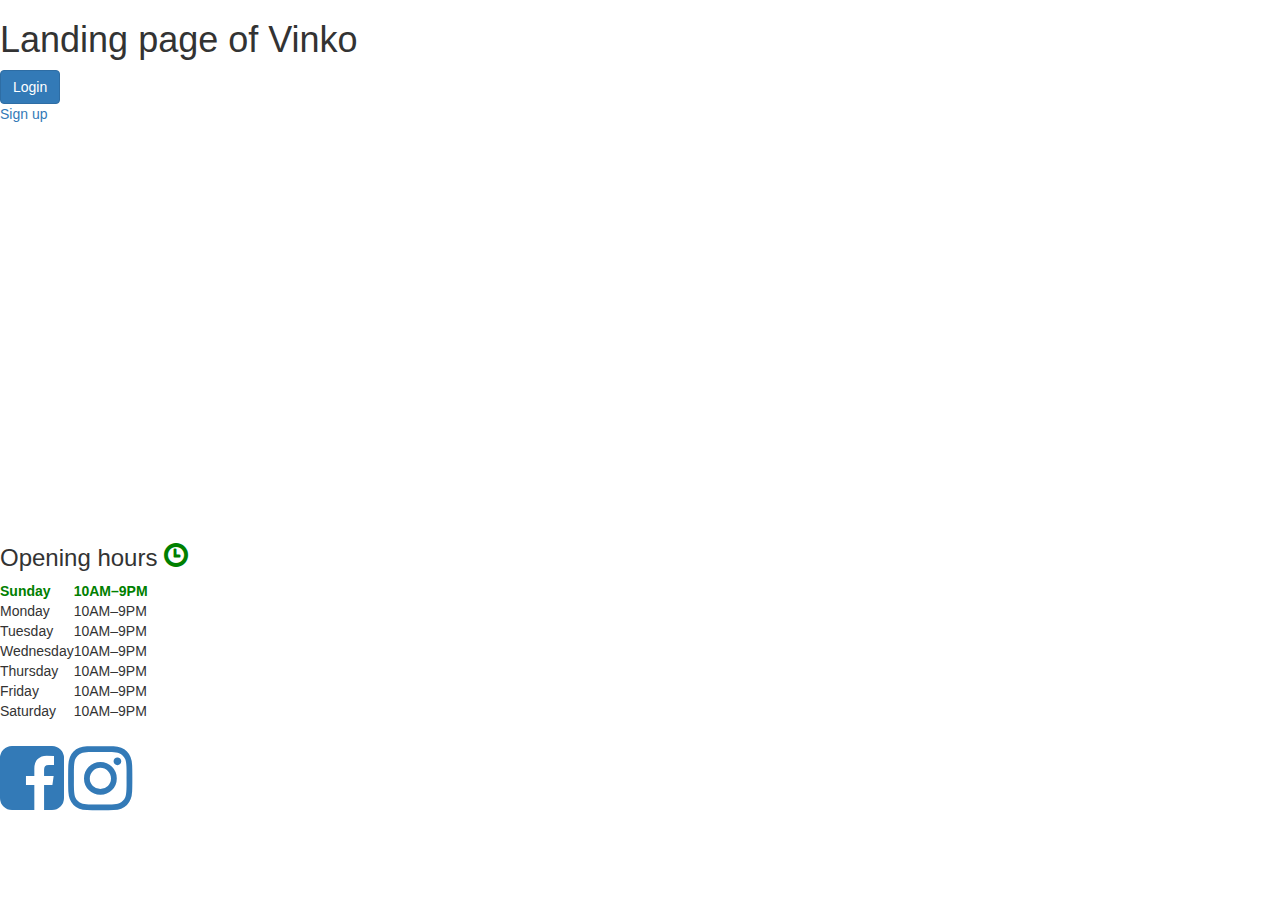
==== Index.html @ ab4020e1 "Added Opening Hours Functionality and Social Media Icons to the landing page" ====
<!DOCTYPE html>
<html lang="en">
<head>
    <meta charset="UTF-8">
    <meta name="viewport" content="width=device-width, initial-scale=1.0">
    <meta http-equiv="X-UA-Compatible" content="ie=edge">
    <title>Vinko - Home</title>
    <link rel="stylesheet" href="https://maxcdn.bootstrapcdn.com/bootstrap/3.3.7/css/bootstrap.min.css">
    <link href="//maxcdn.bootstrapcdn.com/font-awesome/4.7.0/css/font-awesome.min.css" rel="stylesheet">
    <script src="https://ajax.googleapis.com/ajax/libs/jquery/3.3.1/jquery.min.js"></script>
    <script src="https://maxcdn.bootstrapcdn.com/bootstrap/3.3.7/js/bootstrap.min.js"></script>
    <link rel="stylesheet" href="css/SupportingMethods.css">
</head>
<body>
    <h1>Landing page of Vinko</h1>

    <button type="button" class="btn btn-primary" data-toggle="modal" data-target="#alertModelLogin">
        Login
    </button><br>
    <a href="Registration.html">Sign up</a><br>

    <div class="mapouter">
        <div class="gmap_canvas">
            <iframe width="522" height="378" id="gmap_canvas" src="https://maps.google.com/maps?q=Emdrupvej%2024&t=&z=15&ie=UTF8&iwloc=&output=embed" frameborder="0" scrolling="no" marginheight="0" marginwidth="0">
            </iframe>
            <a href="https://www.pureblack.de">pureblack.de</a>
        </div>
        <style>.mapouter{text-align:right;height:378px;width:522px;}.gmap_canvas {overflow:hidden;background:none!important;height:378px;width:522px;}</style>
    </div>
    <br>
    <h3>Opening hours <span id="openingHourIcon" class="glyphicon glyphicon-time"></span></h3>
    <table>
        <tr id="ohSunday">
            <td>Sunday</td><td>	10AM–9PM</td>
        </tr>
        <tr id="ohMonday">
            <td>Monday</td><td>	10AM–9PM</td>
        </tr>
        <tr id="ohTuesday">
            <td>Tuesday</td><td>10AM–9PM</td>
        </tr>
        <tr id="ohWednesday">
            <td>Wednesday</td><td>10AM–9PM</td>
        </tr>
        <tr id="ohThursday">
            <td>Thursday</td><td>10AM–9PM</td>
        </tr>
        <tr id="ohFriday">
            <td>Friday</td><td>	10AM–9PM</td>
        </tr>
        <tr id="ohSaturday">
            <td>Saturday</td><td>10AM–9PM</td>
        </tr>
    </table>

    <br>

    <div id="socialMediaIcons">
        <a href="https://www.facebook.com/alex.gebhard" target="_blank"><span class="fa fa-facebook-square" style="font-size: 75px"></span></a>
        <a href="https://www.instagram.com/alex.gebhard/?hl=en" target="_blank"><span class="fa fa-instagram" style="font-size: 75px"></span></a>
    </div>

    <!-- Modal -->
    <div class="modal fade" id="alertModelLogin" tabindex="-1" role="dialog" aria-labelledby="alertModalLoginLabel" aria-hidden="true">
        <div class="modal-dialog modal-dialog-centered" role="document">
            <div class="modal-content">
                <div class="modal-header">
                    <h5 class="modal-title" id="alertModalLoginLabel"><b>Login</b></h5>
                    <button type="button" class="close" data-dismiss="modal" aria-label="Close">
                        <span aria-hidden="true">&times;</span>
                    </button>
                </div>
                <div id="alertModelBodyLogin" class="modal-body">
                    <!-- Email -->
                    <label for="email"><b>Email</b></label>
                    <input class="form-control" type="text" id="email"/><br>

                    <!-- Password -->
                    <label for="password"><b>Password</b></label>
                    <div class='input-group'>
                        <input class="form-control" type="password" id="password"/>
                        <span class="input-group-addon" id="showPw" onmousedown="showPwFuncDown()" onmouseup="showPwFuncUp()">
                            <span class="glyphicon glyphicon-eye-open"></span>
                        </span>
                    </div>

                    <!-- Remember me checkbox -->
                    <label for="rememberme">Remember me?</label>
                    <input type="checkbox" id="rememberme" checked/><br>

                    <!-- Forgot my password link -->
                    <a href="#" id="linkForgotPw">Forgot my password</a><br>
                    <div id="loginMessage" align="center"></div>
                </div>
                <div class="modal-footer">
                    <button type="button" class="btn btn-primary" id="btnLogin" onclick="loginButton()">Login</button>
                    <button type="button" class="btn btn-secondary" data-dismiss="modal">Close</button>
                </div>
            </div>
        </div>
    </div>
    <script src="./js/models/OpeningHour.js"></script>
    <script src="./js/models/User.js"></script>
    <script src="./js/models/Address.js"></script>
    <script src="./js/SupportingMethods.js"></script>
    <script src="./js/UserOperations.js"></script>
    <script type="application/javascript">
        showOpeningHours();
    </script>
</body>
</html>
---- css/SupportingMethods.css ----
.incorrect-validation,
#loginMessage{
    color: red;
}

.errorValidation{
    border: 1px solid red;
}

.openStyle{
    font-weight: bold;
    color: green;
}

.closeStyle{
    font-weight: bold;
    color: red;
}
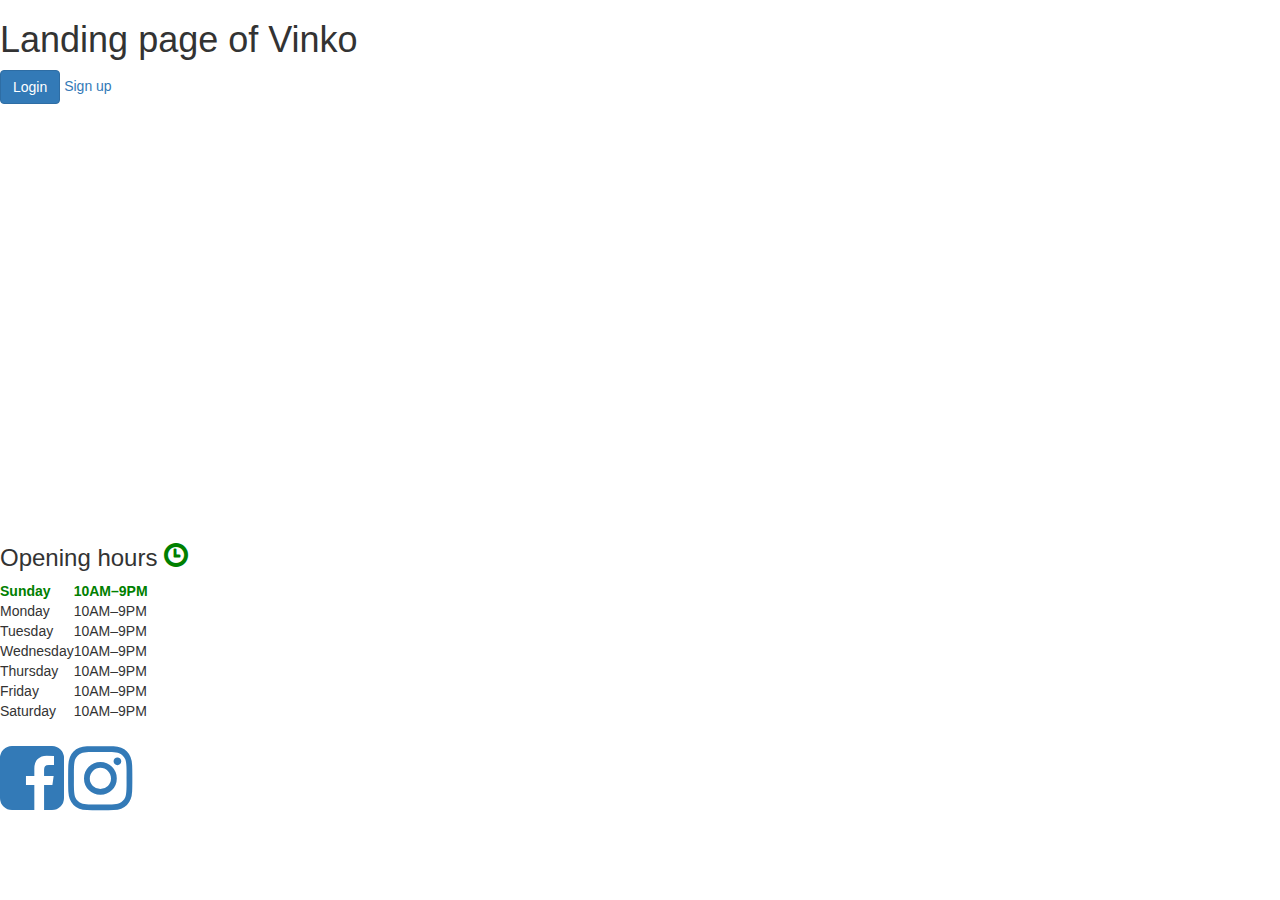
==== commit b37f9a7d: "Changed the styling of the login form and added comments to the whole index file" ====
--- a/Index.html
+++ b/Index.html
@@ -13,12 +13,10 @@
 </head>
 <body>
     <h1>Landing page of Vinko</h1>
-
-    <button type="button" class="btn btn-primary" data-toggle="modal" data-target="#alertModelLogin">
-        Login
-    </button><br>
-    <a href="Registration.html">Sign up</a><br>
-
+    <button type="button" class="btn btn-primary" data-toggle="modal" data-target="#alertModelLogin">Login</button>
+    <a href="Registration.html">Sign up</a><br><br>
+
+    <!-- Google Maps Integration -->
     <div class="mapouter">
         <div class="gmap_canvas">
             <iframe width="522" height="378" id="gmap_canvas" src="https://maps.google.com/maps?q=Emdrupvej%2024&t=&z=15&ie=UTF8&iwloc=&output=embed" frameborder="0" scrolling="no" marginheight="0" marginwidth="0">
@@ -26,8 +24,17 @@
             <a href="https://www.pureblack.de">pureblack.de</a>
         </div>
         <style>.mapouter{text-align:right;height:378px;width:522px;}.gmap_canvas {overflow:hidden;background:none!important;height:378px;width:522px;}</style>
-    </div>
-    <br>
+    </div><br>
+
+    <!--
+        Opening hours with Clock Icon
+        Glyphicon icons are always in a span with the class "glyphicon glyphicon-[nameOfTheIcon]"
+        The set id is for the javascript interaction later on
+        The opening hours itself are stored in a HTML-table
+        table - tag for the whole table
+        tr - table row
+        td - table cell
+     -->
     <h3>Opening hours <span id="openingHourIcon" class="glyphicon glyphicon-time"></span></h3>
     <table>
         <tr id="ohSunday">
@@ -51,51 +58,136 @@
         <tr id="ohSaturday">
             <td>Saturday</td><td>10AM–9PM</td>
         </tr>
-    </table>
-
-    <br>
-
+    </table><br>
+
+    <!--
+        The social Media Icons are simple Links with the a-tag and two attributes:
+            - href: the link where the user should be forwarded
+            - target="_blank": this attribute is necessary to open the linked URL in a new tab
+        The content is a font-awesome icon. As well as the glyphicon icon, the font awesome icon has to be in a span element with the class "fa fa-[nameOfTheIcon]"
+        The font-size is just for styling
+    -->
     <div id="socialMediaIcons">
         <a href="https://www.facebook.com/alex.gebhard" target="_blank"><span class="fa fa-facebook-square" style="font-size: 75px"></span></a>
         <a href="https://www.instagram.com/alex.gebhard/?hl=en" target="_blank"><span class="fa fa-instagram" style="font-size: 75px"></span></a>
     </div>
 
-    <!-- Modal -->
+    <!--
+        *** *** Modal *** ***
+
+        Modal is a fancy implementation for an alert box, designed and implemented by the bootstrap developer (-> twitter).
+        The modal has following basic structure:
+            - the parent model container
+                it's a div with the class modal. the second class fade describes how the modal appears
+                the role is dialog because we interact with the modal, it's not just an information box
+                id for javascript interaction later on
+                tabindex..?, aria-labelledby..?, aria-hidden..?
+            - the model dialog
+                it's a div with the class modal-dialog and modal-dialog-centered to position the modal box in the center of the monitor (regarding to the documentation)
+            - the modal content
+                the modal content container contains everything what the user can see
+                the content itself is divided in header, body, footer. these areas are separated with a thin line.
+                - header
+                    The header contains one row which is divided in three columns
+                    The first and the fourth column is empty to have a thicker frame
+                    The second column contains the title (Login) and the third one the Vinko Logo image.
+                    (1+5+5+1 = 12 -> the max amount of columns in one row)
+                - body
+                    The body contains five different rows:
+                        - 1: Email
+                             Three columns (1+10+1): first and third are empty because of the thicker frame, second one contains the label and input form for the email address
+                        - 2: Password
+                             Three columns (1+10+1): first and third are empty because of the thicker frame, second one contains the label and input group div for the password
+                             The input group div is necessary to implement the clickable icon within the input form. The input group contains the input field itself
+                             and a span-tag with the class input-group-addon. This class defines the area at the end of the input field. Within this span, there is another span-tag
+                             which represents the icon as described above. The onmousedown and onmouseup event listener in the parent span-tag call our javascript method to make the
+                             password visible when you click on the icon and make the password invisible when you release the mouse afterwards.
+                        - 3: Remember me and Forgot password
+                             Four columns (1+5+5+1): first and fourth are empty because of the thicker frame, second one contains the label and checkbox for the remember me function
+                             and the third one contains the link to the forgot my password functionality.
+                        - 4: Login Button
+                             Three columns (1+10+1): first and third are empty because of the thicker frame, second one contains the button to submit the form
+                             Bootstrap contains different button styles. Here we use the btn success (green). It's always the class "btn btn-[nameOfTheButton]" The additional class btn-block
+                             is necessary to stretch the button to the complete column size.
+                        - 5: Validation message
+                             Three columns (1+10+1): first and third are empty because of the thicker frame, second one contains an empty div to position a possible validation error message
+                             Is there a verification error (fields are empty, email and/or password are not correct, the user is not registered) then the div #loginMessage will get the
+                             error message as new content and the div container itself will get an additional class called "alert alert-danger". This is a bootstrap component to show alerts
+                             in a remarkable way.
+               - footer
+                   As I mentioned, the different parts of the content (header, body, footer) are separated by a thin line. Our goal was to position a stretched button direct below the form
+                   itself without any separator. That's the reason why we do not need any footer area and so we commented it out.
+    -->
     <div class="modal fade" id="alertModelLogin" tabindex="-1" role="dialog" aria-labelledby="alertModalLoginLabel" aria-hidden="true">
         <div class="modal-dialog modal-dialog-centered" role="document">
             <div class="modal-content">
                 <div class="modal-header">
-                    <h5 class="modal-title" id="alertModalLoginLabel"><b>Login</b></h5>
-                    <button type="button" class="close" data-dismiss="modal" aria-label="Close">
-                        <span aria-hidden="true">&times;</span>
-                    </button>
+                    <div class="row">
+                        <div class="col-lg-1"></div>
+                        <div class="col-lg-5">
+                            <h5 class="modal-title" id="alertModalLoginLabel" style="margin-top:3%"><b>Login</b></h5>
+                        </div>
+                        <div class="col-lg-5">
+                            <img src="img/VinKo.png" alt="Vinko Logo" style="width:75%" align="right"/>
+                        </div>
+                        <div class="col-lg-1"></div>
+                    </div>
                 </div>
                 <div id="alertModelBodyLogin" class="modal-body">
-                    <!-- Email -->
-                    <label for="email"><b>Email</b></label>
-                    <input class="form-control" type="text" id="email"/><br>
-
-                    <!-- Password -->
-                    <label for="password"><b>Password</b></label>
-                    <div class='input-group'>
-                        <input class="form-control" type="password" id="password"/>
-                        <span class="input-group-addon" id="showPw" onmousedown="showPwFuncDown()" onmouseup="showPwFuncUp()">
-                            <span class="glyphicon glyphicon-eye-open"></span>
-                        </span>
-                    </div>
-
-                    <!-- Remember me checkbox -->
-                    <label for="rememberme">Remember me?</label>
-                    <input type="checkbox" id="rememberme" checked/><br>
-
-                    <!-- Forgot my password link -->
-                    <a href="#" id="linkForgotPw">Forgot my password</a><br>
-                    <div id="loginMessage" align="center"></div>
+                    <div class="row">
+                        <div class="col-lg-1"></div>
+                        <div class="col-lg-10">
+                            <!-- Email -->
+                            <label for="email"><b>Email</b></label>
+                            <input class="form-control" type="text" id="email"/><br>
+                        </div>
+                        <div class="col-lg-1"></div>
+                    </div>
+                    <div class="row">
+                        <div class="col-lg-1"></div>
+                        <div class="col-lg-10">
+                            <!-- Password -->
+                            <label for="password"><b>Password</b></label>
+                            <div class='input-group'>
+                                <input class="form-control" type="password" id="password"/>
+                                <span class="input-group-addon" id="showPw" onmousedown="showPwFuncDown()" onmouseup="showPwFuncUp()">
+                                    <span class="glyphicon glyphicon-eye-open"></span>
+                                </span>
+                            </div>
+                        </div>
+                        <div class="col-lg-1"></div>
+                    </div>
+                    <div class="row" style="margin-top: 3%">
+                        <div class="col-lg-1"></div>
+                        <div class="col-lg-5">
+                            <!-- Remember me checkbox -->
+                            <label for="rememberme">Remember me?</label>
+                            <input type="checkbox" id="rememberme" checked/>
+                        </div>
+                        <div class="col-lg-5" align="right">
+                            <!-- Forgot my password link -->
+                            <a href="#" id="linkForgotPw">Forgot my password</a>
+                        </div>
+                        <div class="col-lg-1"></div>
+                    </div>
+                    <div class="row" style="margin-top: 3%">
+                        <div class="col-lg-1"></div>
+                        <div class="col-lg-10">
+                            <button type="button" class="btn btn-success btn-block" id="btnLogin" onclick="loginButton()">Login</button>
+                        </div>
+                        <div class="col-lg-1"></div>
+                    </div>
+                    <div class="row" style="margin-top: 3%">
+                        <div class="col-lg-1"></div>
+                        <div class="col-lg-10">
+                            <div id="loginMessage" align="center" role="alert">
+                            </div>
+                        </div>
+                        <div class="col-lg-1"></div>
+                    </div>
                 </div>
-                <div class="modal-footer">
-                    <button type="button" class="btn btn-primary" id="btnLogin" onclick="loginButton()">Login</button>
-                    <button type="button" class="btn btn-secondary" data-dismiss="modal">Close</button>
-                </div>
+                <!--<div class="modal-footer row">
+                </div>-->
             </div>
         </div>
     </div>
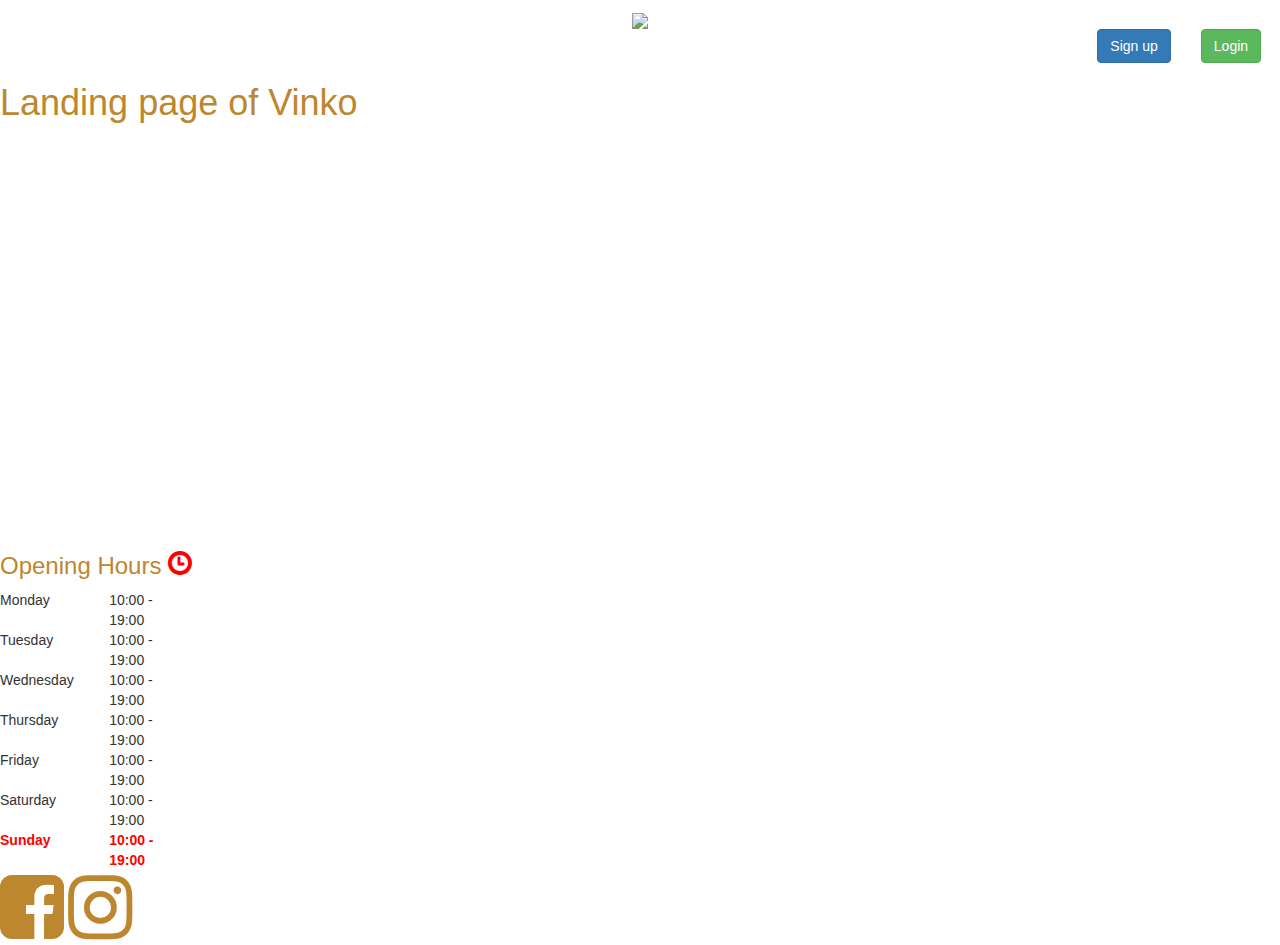
==== commit bfab3f98: "Remeber me function" ====
--- a/Index.html
+++ b/Index.html
@@ -9,12 +9,31 @@
     <link href="//maxcdn.bootstrapcdn.com/font-awesome/4.7.0/css/font-awesome.min.css" rel="stylesheet">
     <script src="https://ajax.googleapis.com/ajax/libs/jquery/3.3.1/jquery.min.js"></script>
     <script src="https://maxcdn.bootstrapcdn.com/bootstrap/3.3.7/js/bootstrap.min.js"></script>
-    <link rel="stylesheet" href="css/SupportingMethods.css">
+    <link rel="stylesheet" href="css/AlternativeStyle.css">
+
+    <!-- meta tags for favicon on different devices -->
+    <link rel="apple-touch-icon" sizes="72x72" href="img/favicon/apple-touch-icon.png">
+    <link rel="icon" type="image/png" sizes="32x32" href="img/favicon/favicon-32x32.png">
+    <link rel="icon" type="image/png" sizes="16x16" href="img/favicon/favicon-16x16.png">
+    <link rel="mask-icon" href="img/favicon/safari-pinned-tab.svg" color="#5bbad5">
+    <meta name="msapplication-TileColor" content="#da532c">
+    <meta name="theme-color" content="#ffffff">
 </head>
 <body>
-    <h1>Landing page of Vinko</h1>
-    <button type="button" class="btn btn-primary" data-toggle="modal" data-target="#alertModelLogin">Login</button>
-    <a href="Registration.html">Sign up</a><br><br>
+    <div class="row">
+        <div class="col-lg-12" align="center"><a href="Index.html"><img src="img/VinKo.png" class="img-fluid" style="width:15%; height:auto; margin-top:1%"/></a></div>
+    </div>
+    <div class="row">
+        <div class="col-lg-8" ></div>
+        <div class="col-lg-2" align="right" id="userNameDiv"></div>
+        <div class="col-lg-1" id="signUpOrUserDiv">
+            <!-- <a class="btn btn-primary" href="Registration.html">Sign up</a> -->
+        </div>
+        <div class="col-lg-1" align="left" id="logInOrOutDiv">
+            <!--<button type="button" class="btn btn-success" data-toggle="modal" data-target="#alertModelLogin">Login</button>-->
+        </div>
+    </div>
+    <h1 class="headerSubpages">Landing page of Vinko</h1>
 
     <!-- Google Maps Integration -->
     <div class="mapouter">
@@ -29,36 +48,20 @@
     <!--
         Opening hours with Clock Icon
         Glyphicon icons are always in a span with the class "glyphicon glyphicon-[nameOfTheIcon]"
-        The set id is for the javascript interaction later on
-        The opening hours itself are stored in a HTML-table
-        table - tag for the whole table
-        tr - table row
-        td - table cell
+        The set id is for the javascript interaction
+        The opening hours itself are stored in a Bootstrap HTML row column construct
+        the parent elements with the id "oh[dayName]" will be selected in the JS code and the child elements with dayname and opening hours will be generated dynamically
      -->
-    <h3>Opening hours <span id="openingHourIcon" class="glyphicon glyphicon-time"></span></h3>
-    <table>
-        <tr id="ohSunday">
-            <td>Sunday</td><td>	10AM–9PM</td>
-        </tr>
-        <tr id="ohMonday">
-            <td>Monday</td><td>	10AM–9PM</td>
-        </tr>
-        <tr id="ohTuesday">
-            <td>Tuesday</td><td>10AM–9PM</td>
-        </tr>
-        <tr id="ohWednesday">
-            <td>Wednesday</td><td>10AM–9PM</td>
-        </tr>
-        <tr id="ohThursday">
-            <td>Thursday</td><td>10AM–9PM</td>
-        </tr>
-        <tr id="ohFriday">
-            <td>Friday</td><td>	10AM–9PM</td>
-        </tr>
-        <tr id="ohSaturday">
-            <td>Saturday</td><td>10AM–9PM</td>
-        </tr>
-    </table><br>
+
+    <h3 class="headerSubpages">Opening Hours <span id="openingHourIcon" class="glyphicon glyphicon-time"></span></h3>
+    <div class="row" id="ohMonday">     </div>
+    <div class="row" id="ohTuesday">    </div>
+    <div class="row" id="ohWednesday">  </div>
+    <div class="row" id="ohThursday">   </div>
+    <div class="row" id="ohFriday">     </div>
+    <div class="row" id="ohSaturday">   </div>
+    <div class="row" id="ohSunday">     </div>
+
 
     <!--
         The social Media Icons are simple Links with the a-tag and two attributes:
@@ -68,8 +71,8 @@
         The font-size is just for styling
     -->
     <div id="socialMediaIcons">
-        <a href="https://www.facebook.com/alex.gebhard" target="_blank"><span class="fa fa-facebook-square" style="font-size: 75px"></span></a>
-        <a href="https://www.instagram.com/alex.gebhard/?hl=en" target="_blank"><span class="fa fa-instagram" style="font-size: 75px"></span></a>
+        <a href="https://www.facebook.com/alex.gebhard" target="_blank"><span class="fa fa-facebook-square socialMediaIcon"></span></a>
+        <a href="https://www.instagram.com/alex.gebhard/?hl=en" target="_blank"><span class="fa fa-instagram socialMediaIcon"></span></a>
     </div>
 
     <!--
@@ -139,7 +142,7 @@
                         <div class="col-lg-10">
                             <!-- Email -->
                             <label for="email"><b>Email</b></label>
-                            <input class="form-control" type="text" id="email"/><br>
+                            <input class="form-control" type="text" placeholder="Email" id="email"/><br>
                         </div>
                         <div class="col-lg-1"></div>
                     </div>
@@ -149,7 +152,7 @@
                             <!-- Password -->
                             <label for="password"><b>Password</b></label>
                             <div class='input-group'>
-                                <input class="form-control" type="password" id="password"/>
+                                <input class="form-control" type="password" placeholder="Password" id="password"/>
                                 <span class="input-group-addon" id="showPw" onmousedown="showPwFuncDown()" onmouseup="showPwFuncUp()">
                                     <span class="glyphicon glyphicon-eye-open"></span>
                                 </span>
@@ -173,7 +176,7 @@
                     <div class="row" style="margin-top: 3%">
                         <div class="col-lg-1"></div>
                         <div class="col-lg-10">
-                            <button type="button" class="btn btn-success btn-block" id="btnLogin" onclick="loginButton()">Login</button>
+                            <button type="button" class="btn btn-block btn-vinko" id="btnLogin" onclick="loginButton()">Login</button>
                         </div>
                         <div class="col-lg-1"></div>
                     </div>
@@ -194,6 +197,8 @@
     <script src="./js/models/OpeningHour.js"></script>
     <script src="./js/models/User.js"></script>
     <script src="./js/models/Address.js"></script>
+    <script src="./js/models/Appointment.js"></script>
+    <script src="./js/Data.js"></script>
     <script src="./js/SupportingMethods.js"></script>
     <script src="./js/UserOperations.js"></script>
     <script type="application/javascript">
--- a/css/AlternativeStyle.css
+++ b/css/AlternativeStyle.css
@@ -0,0 +1,97 @@
+.btn-vinko{
+    background-color: rgb(189, 135, 48);
+    border-color: rgb(189, 135, 48);
+    color: white;
+}
+
+.headerSubpages{
+    color: rgb(189, 135, 48);
+}
+
+.socialMediaIcon{
+    font-size: 75px;
+    color:rgb(189, 135, 48);
+}
+
+.incorrect-validation{
+    color: red;
+}
+
+.errorValidation{
+    border: 1px solid red;
+}
+
+.openStyle{
+    font-weight: bold;
+    color: green;
+}
+
+.closeStyle{
+    font-weight: bold;
+    color: red;
+}
+
+#message{
+    resize: none;
+}
+
+.container {
+    display: block;
+    position: relative;
+    padding-left: 20px;
+    cursor: pointer;
+    font-size: 14px;
+    -webkit-user-select: none;
+    -moz-user-select: none;
+    -ms-user-select: none;
+    user-select: none;
+}
+
+/* Hide the browser's default checkbox */
+.container input {
+    position: absolute;
+    opacity: 0;
+    cursor: pointer;
+    height: 0;
+    width: 0;
+}
+
+/* Create a custom checkbox */
+.checkmark {
+    position: absolute;
+    top: 2px;
+    left: 0;
+    height: 15px;
+    width: 15px;
+    border: solid 0.5px #ccc;
+}
+
+/* Create the checkmark/indicator (hidden when not checked) */
+.checkmark:after {
+    content: "";
+    position: absolute;
+    display: none;
+}
+
+/* Show the checkmark when checked */
+.container input:checked ~ .checkmark:after {
+    display: block;
+}
+
+/* Style the checkmark/indicator */
+.container .checkmark:after {
+    left: 4px;
+    top: 0px;
+    width: 5px;
+    height: 11px;
+    border: solid #2196F3;
+    border-width: 0 3px 3px 0;
+    -webkit-transform: rotate(45deg);
+    -ms-transform: rotate(45deg);
+    transform: rotate(45deg);
+}
+
+.validErrorAgreement{
+    background-color: indianred;!important;
+    border: solid 0.5px red; !important;
+}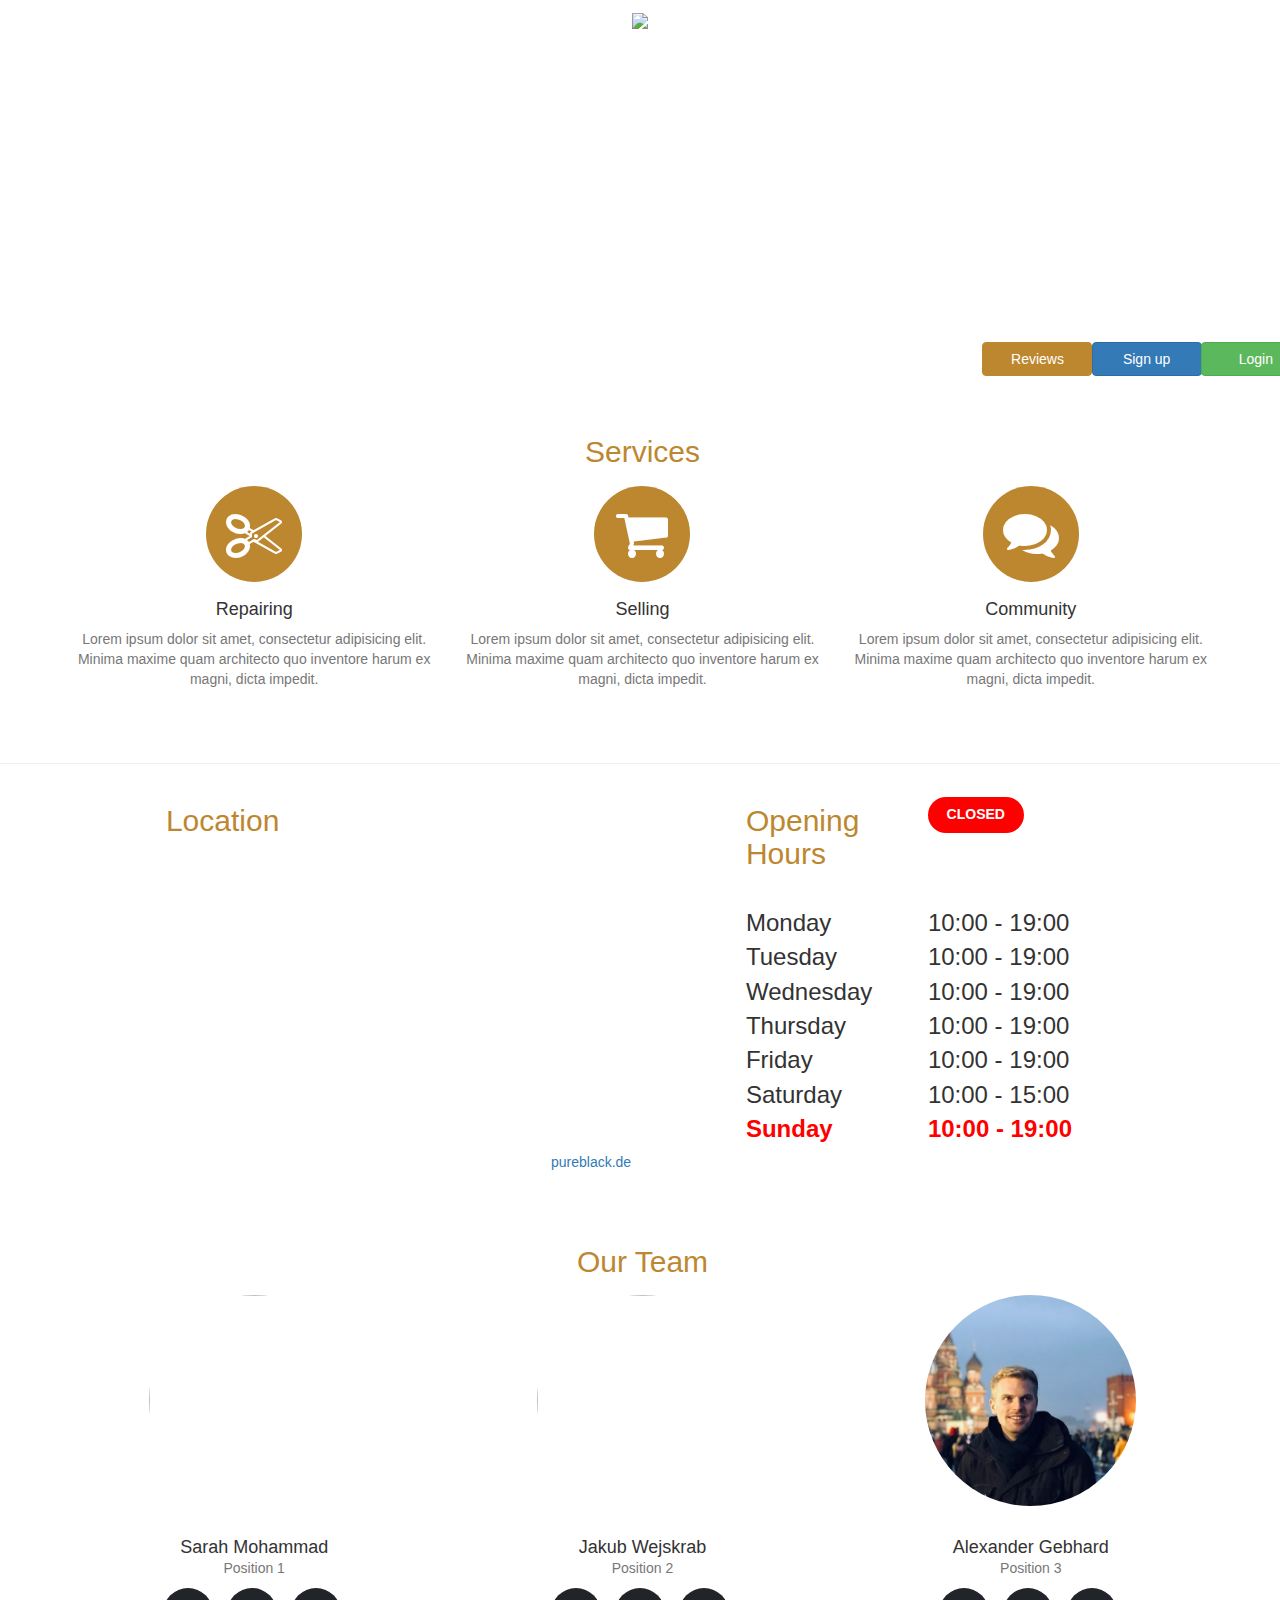
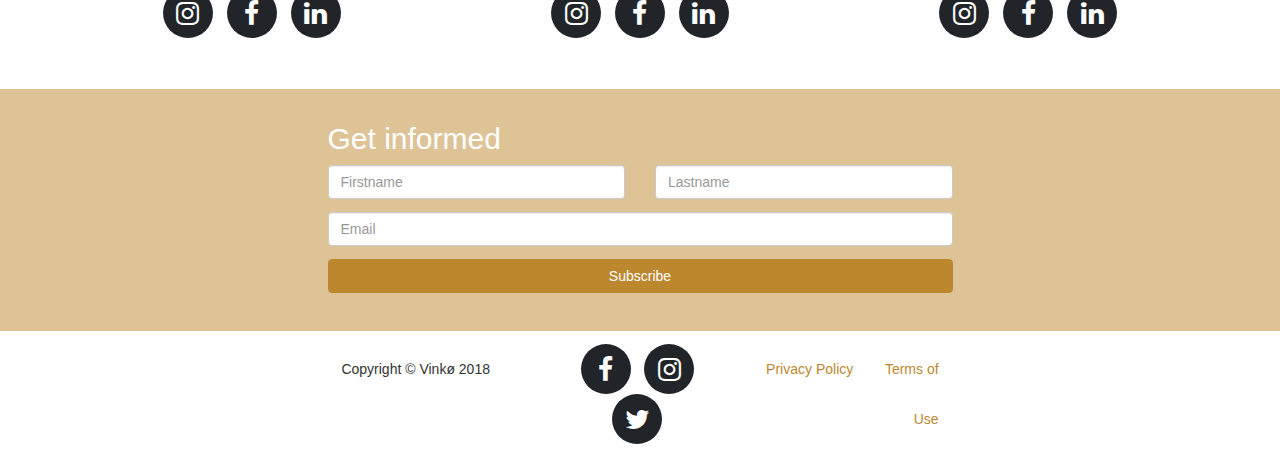
==== commit 5ec01a1e: "Implementation Functionality Review-Section, Editing Landing page, Finalizing Project" ====
--- a/Index.html
+++ b/Index.html
@@ -6,7 +6,7 @@
     <meta http-equiv="X-UA-Compatible" content="ie=edge">
     <title>Vinko - Home</title>
     <link rel="stylesheet" href="https://maxcdn.bootstrapcdn.com/bootstrap/3.3.7/css/bootstrap.min.css">
-    <link href="//maxcdn.bootstrapcdn.com/font-awesome/4.7.0/css/font-awesome.min.css" rel="stylesheet">
+    <link href="http://maxcdn.bootstrapcdn.com/font-awesome/4.7.0/css/font-awesome.min.css" rel="stylesheet">
     <script src="https://ajax.googleapis.com/ajax/libs/jquery/3.3.1/jquery.min.js"></script>
     <script src="https://maxcdn.bootstrapcdn.com/bootstrap/3.3.7/js/bootstrap.min.js"></script>
     <link rel="stylesheet" href="css/AlternativeStyle.css">
@@ -20,47 +20,192 @@
     <meta name="theme-color" content="#ffffff">
 </head>
 <body>
+    <div class="row" style="margin-bottom: 1%;">
+        <div class="col-lg-12" align="center"><a href="Index.html"><img src="img/VinKo.png" class="img-fluid" style="width:15%; height:auto; margin-top:1%"/></a></div>
+    </div>
+    <header class="masthead">
+        <div class="container">
+            <div class="intro-text">
+                <div class="intro-lead-in"><!-- Text here --></div>
+                <div class="intro-heading text-uppercase"><!-- Text here --></div>
+            </div>
+        </div>
+    </header>
+
+    <div class="row" style="margin-top:2%; margin-bottom: 3%">
+        <div class="col-lg-7" ></div>
+        <div class="col-lg-2" align="right" id="userNameDiv"></div>
+        <div class="col-lg-1" align="center">
+            <a class="btn btn-vinko btn-fixed-length" href="Reviews.html">Reviews</a>
+        </div>
+        <div class="col-lg-1" align="center" id="signUpOrUserDiv">
+            <!-- <a class="btn btn-primary" href="Registration.html">Sign up</a> -->
+        </div>
+        <div class="col-lg-1" align="center" id="logInOrOutDiv">
+            <!--<button type="button" class="btn btn-success" data-toggle="modal" data-target="#alertModelLogin">Login</button>-->
+        </div>
+    </div>
+
+    <div class="container" style="margin-bottom: 5%">
+        <div class="row">
+            <div class="col-lg-12 text-center">
+                <h2 class="headerSubpages">Services</h2>
+            </div>
+        </div>
+        <div class="row text-center">
+            <div class="col-md-4">
+            <span class="fa-stack fa-4x">
+              <i class="fa fa-circle fa-stack-2x text-primary headerSubpages"></i>
+              <i class="fa fa-cut fa-stack-1x fa-inverse"></i>
+            </span>
+                <h4 class="service-heading">Repairing</h4>
+                <p class="text-muted">Lorem ipsum dolor sit amet, consectetur adipisicing elit. Minima maxime quam architecto quo inventore harum ex magni, dicta impedit.</p>
+            </div>
+            <div class="col-md-4">
+            <span class="fa-stack fa-4x">
+              <i class="fa fa-circle fa-stack-2x text-primary headerSubpages"></i>
+              <i class="fa fa-shopping-cart fa-stack-1x fa-inverse"></i>
+            </span>
+                <h4 class="service-heading">Selling</h4>
+                <p class="text-muted">Lorem ipsum dolor sit amet, consectetur adipisicing elit. Minima maxime quam architecto quo inventore harum ex magni, dicta impedit.</p>
+            </div>
+            <div class="col-md-4">
+            <span class="fa-stack fa-4x">
+              <i class="fa fa-circle fa-stack-2x text-primary headerSubpages"></i>
+              <i class="fa fa-comments fa-stack-1x fa-inverse"></i>
+            </span>
+                <h4 class="service-heading">Community</h4>
+                <p class="text-muted">Lorem ipsum dolor sit amet, consectetur adipisicing elit. Minima maxime quam architecto quo inventore harum ex magni, dicta impedit.</p>
+            </div>
+        </div>
+    </div>
+
+    <hr>
+
     <div class="row">
-        <div class="col-lg-12" align="center"><a href="Index.html"><img src="img/VinKo.png" class="img-fluid" style="width:15%; height:auto; margin-top:1%"/></a></div>
-    </div>
-    <div class="row">
-        <div class="col-lg-8" ></div>
-        <div class="col-lg-2" align="right" id="userNameDiv"></div>
-        <div class="col-lg-1" id="signUpOrUserDiv">
-            <!-- <a class="btn btn-primary" href="Registration.html">Sign up</a> -->
-        </div>
-        <div class="col-lg-1" align="left" id="logInOrOutDiv">
-            <!--<button type="button" class="btn btn-success" data-toggle="modal" data-target="#alertModelLogin">Login</button>-->
-        </div>
-    </div>
-    <h1 class="headerSubpages">Landing page of Vinko</h1>
-
-    <!-- Google Maps Integration -->
-    <div class="mapouter">
-        <div class="gmap_canvas">
-            <iframe width="522" height="378" id="gmap_canvas" src="https://maps.google.com/maps?q=Emdrupvej%2024&t=&z=15&ie=UTF8&iwloc=&output=embed" frameborder="0" scrolling="no" marginheight="0" marginwidth="0">
-            </iframe>
-            <a href="https://www.pureblack.de">pureblack.de</a>
-        </div>
-        <style>.mapouter{text-align:right;height:378px;width:522px;}.gmap_canvas {overflow:hidden;background:none!important;height:378px;width:522px;}</style>
-    </div><br>
-
-    <!--
-        Opening hours with Clock Icon
-        Glyphicon icons are always in a span with the class "glyphicon glyphicon-[nameOfTheIcon]"
-        The set id is for the javascript interaction
-        The opening hours itself are stored in a Bootstrap HTML row column construct
-        the parent elements with the id "oh[dayName]" will be selected in the JS code and the child elements with dayname and opening hours will be generated dynamically
-     -->
-
-    <h3 class="headerSubpages">Opening Hours <span id="openingHourIcon" class="glyphicon glyphicon-time"></span></h3>
-    <div class="row" id="ohMonday">     </div>
-    <div class="row" id="ohTuesday">    </div>
-    <div class="row" id="ohWednesday">  </div>
-    <div class="row" id="ohThursday">   </div>
-    <div class="row" id="ohFriday">     </div>
-    <div class="row" id="ohSaturday">   </div>
-    <div class="row" id="ohSunday">     </div>
+        <div class="col-lg-1"></div>
+        <div class="col-lg-5" align="center">
+            <h2 class="headerSubpages" style="padding-right: 56%;">Location</h2>
+            <!-- Google Maps Integration -->
+            <div class="mapouter">
+                <div class="gmap_canvas">
+                    <iframe width="522" height="300" id="gmap_canvas" src="https://maps.google.com/maps?q=Emdrupvej%2024&t=&z=15&ie=UTF8&iwloc=&output=embed" frameborder="0" scrolling="no" marginheight="0" marginwidth="0">
+                    </iframe>
+                    <a href="https://www.pureblack.de">pureblack.de</a>
+                </div>
+                <style>.mapouter{text-align:right;height:378px;width:522px;}.gmap_canvas {overflow:hidden;background:none!important;height:378px;width:522px;}</style>
+            </div>
+        </div>
+        <div class="col-lg-5">
+            <!--
+                Opening hours with Clock Icon
+                Glyphicon icons are always in a span with the class "glyphicon glyphicon-[nameOfTheIcon]"
+                The set id is for the javascript interaction
+                The opening hours itself are stored in a Bootstrap HTML row column construct
+                the parent elements with the id "oh[dayName]" will be selected in the JS code and the child elements with dayname and opening hours will be generated dynamically
+             -->
+            <div class="row" style="margin-bottom: 5%;">
+                <div class="col-lg-2"></div>
+                <div class="col-lg-4"><h2 class="headerSubpages">Opening Hours</h2></div>
+                <div class="col-lg-4"><div id="openClosedSign" align="center"></div></div>
+                <div class="col-lg-2"></div>
+            </div>
+            <div class="row" id="ohMonday">     </div>
+            <div class="row" id="ohTuesday">    </div>
+            <div class="row" id="ohWednesday">  </div>
+            <div class="row" id="ohThursday">   </div>
+            <div class="row" id="ohFriday">     </div>
+            <div class="row" id="ohSaturday">   </div>
+            <div class="row" id="ohSunday">     </div>
+        </div>
+        <div class="col-lg-1"></div>
+    </div>
+
+
+    <div class="container">
+        <div class="row">
+            <div class="col-lg-12 text-center">
+                <h2 class="headerSubpages">Our Team</h2>
+            </div>
+        </div>
+        <div class="row">
+            <div class="col-lg-4">
+                <div class="team-member">
+                    <img class="mx-auto rounded-circle" src="./img/sarah.PNG" alt="" style="border-radius: 50%;">
+                    <h4>Sarah Mohammad</h4>
+                    <p class="text-muted">Position 1</p>
+                    <ul class="list-inline social-buttons">
+                        <li class="list-inline-item">
+                            <a href="https://www.instagram.com/saarofficial/?hl=en">
+                                <i class="fa fa-instagram fa-lg"></i>
+                            </a>
+                        </li>
+                        <li class="list-inline-item">
+                            <a href="https://www.facebook.com/SaarOfficial1">
+                                <i class="fa fa-facebook-f fa-lg"></i>
+                            </a>
+                        </li>
+                        <li class="list-inline-item">
+                            <a href="https://www.linkedin.com/in/sarahmohammad/">
+                                <i class="fa fa-linkedin fa-lg"></i>
+                            </a>
+                        </li>
+                    </ul>
+                </div>
+            </div>
+            <div class="col-lg-4">
+                <div class="team-member">
+                    <img class="mx-auto rounded-circle" src="./img/jakub.JPG" alt="" style="border-radius: 50%;">
+                    <h4>Jakub Wejskrab</h4>
+                    <p class="text-muted">Position 2</p>
+                    <ul class="list-inline social-buttons">
+                        <li class="list-inline-item">
+                            <a href="https://www.instagram.com/wejski/?hl=en">
+                                <i class="fa fa-instagram fa-lg"></i>
+                            </a>
+                        </li>
+                        <li class="list-inline-item">
+                            <a href="https://www.facebook.com/jwejskrab">
+                                <i class="fa fa-facebook-f fa-lg"></i>
+                            </a>
+                        </li>
+                        <li class="list-inline-item">
+                            <a href="https://www.linkedin.com/in/jakub-wejskrab/">
+                                <i class="fa fa-linkedin fa-lg"></i>
+                            </a>
+                        </li>
+                    </ul>
+                </div>
+            </div>
+            <div class="col-lg-4">
+                <div class="team-member">
+                    <img class="mx-auto rounded-circle" src="./img/alex.JPG" alt="" style="border-radius: 50%;">
+                    <h4>Alexander Gebhard</h4>
+                    <p class="text-muted">Position 3</p>
+                    <ul class="list-inline social-buttons">
+                        <li class="list-inline-item">
+                            <a href="https://www.instagram.com/alex.gebhard/?hl=en">
+                                <i class="fa fa-instagram fa-lg"></i>
+                            </a>
+                        </li>
+                        <li class="list-inline-item">
+                            <a href="https://www.facebook.com/alex.gebhard">
+                                <i class="fa fa-facebook-f fa-lg"></i>
+                            </a>
+                        </li>
+                        <li class="list-inline-item">
+                            <a href="www.linkedin.com/in/alexander-gebhard-511745b2">
+                                <i class="fa fa-linkedin fa-lg"></i>
+                            </a>
+                        </li>
+                    </ul>
+                </div>
+            </div>
+        </div>
+        <div class="row">
+            <div class="col-lg-12"></div>
+        </div>
+    </div>
 
 
     <!--
@@ -70,11 +215,66 @@
         The content is a font-awesome icon. As well as the glyphicon icon, the font awesome icon has to be in a span element with the class "fa fa-[nameOfTheIcon]"
         The font-size is just for styling
     -->
-    <div id="socialMediaIcons">
-        <a href="https://www.facebook.com/alex.gebhard" target="_blank"><span class="fa fa-facebook-square socialMediaIcon"></span></a>
-        <a href="https://www.instagram.com/alex.gebhard/?hl=en" target="_blank"><span class="fa fa-instagram socialMediaIcon"></span></a>
-    </div>
-
+    <div style="padding-top: 1%; padding-bottom: 3%; background-color: rgb(189, 135, 48, 0.5);">
+        <div class="row">
+            <div class="col-lg-3"></div>
+            <div class="col-lg-3">
+                <h2 style="color:white">Get informed</h2>
+            </div>
+            <div class="col-lg-3" align="right" id="nwlSuccessMessage"></div>
+            <div class="col-lg-3"></div>
+        </div>
+        <div class="row">
+            <div class="col-lg-3"></div>
+            <div class="col-lg-3">
+                <input type="text" id="firstname" class="requiredField form-control" placeholder="Firstname">
+                <span class="incorrect-validation" id = "infoFirstname"></span>
+            </div>
+            <div class="col-lg-3">
+                <input type="text" id="lastname" class="requiredField form-control" placeholder="Lastname">
+                <span class="incorrect-validation" id = "infoLastname"></span>
+            </div>
+            <div class="col-lg-3"></div>
+        </div>
+        <div class="row" style="margin-top: 1%">
+            <div class="col-lg-3"></div>
+            <div class="col-lg-6">
+                <input type="text" id="email" class="requiredField form-control" placeholder="Email">
+                <span class="incorrect-validation" id = "infoEmail"></span>
+            </div>
+            <div class="col-lg-3"></div>
+        </div>
+        <div class="row" style="margin-top:1%">
+            <div class="col-lg-3"></div>
+            <div class="col-lg-6">
+                <input type="button" id="nwlSubmitBtn" class="btn btn-vinko btn-block" value="Subscribe" onclick="btnSubscribeNwl()">
+            </div>
+            <div class="col-lg-3"></div>
+        </div>
+    </div>
+
+    <div class="row" style="margin: 1%;">
+        <div class="col-lg-3"></div>
+        <div class="col-lg-2" align="left" style="line-height: 50px; vertical-align: middle;">Copyright © Vinkø 2018</div>
+        <div class="col-lg-2" align="center">
+            <ul class="list-inline social-buttons">
+                <li class="list-inline-item">
+                    <a href="https://www.facebook.com/alex.gebhard" target="_blank"><span class="fa fa-facebook-f fa-lg"></span></a>
+                </li>
+                <li class="list-inline-item">
+                    <a href="https://www.instagram.com/alex.gebhard/?hl=en" target="_blank"><span class="fa fa-instagram fa-lg"></span></a>
+                </li>
+                <li class="list-inline-item">
+                    <a href="#" target="_blank"><span class="fa fa-twitter fa-lg"></span></a>
+                </li>
+            </ul>
+        </div>
+        <div class="col-lg-2" align="right" style="line-height: 50px; vertical-align: middle;">
+            <a style="color:rgb(189, 135, 48); margin-right: 2em;" href="#">Privacy Policy</a>
+            <a style="color:rgb(189, 135, 48)" href="#">Terms of Use</a>
+        </div>
+        <div class="col-lg-3"></div>
+    </div>
     <!--
         *** *** Modal *** ***
 
@@ -142,7 +342,7 @@
                         <div class="col-lg-10">
                             <!-- Email -->
                             <label for="email"><b>Email</b></label>
-                            <input class="form-control" type="text" placeholder="Email" id="email"/><br>
+                            <input class="form-control" type="text" placeholder="Email" id="emailLogin"/><br>
                         </div>
                         <div class="col-lg-1"></div>
                     </div>
@@ -150,10 +350,10 @@
                         <div class="col-lg-1"></div>
                         <div class="col-lg-10">
                             <!-- Password -->
-                            <label for="password"><b>Password</b></label>
+                            <label for="passwordLogin"><b>Password</b></label>
                             <div class='input-group'>
-                                <input class="form-control" type="password" placeholder="Password" id="password"/>
-                                <span class="input-group-addon" id="showPw" onmousedown="showPwFuncDown()" onmouseup="showPwFuncUp()">
+                                <input class="form-control" type="password" placeholder="Password" id="passwordLogin"/>
+                                <span class="input-group-addon" id="showPw" onmousedown="showPw(true)" onmouseup="showPw(false)">
                                     <span class="glyphicon glyphicon-eye-open"></span>
                                 </span>
                             </div>
@@ -162,21 +362,17 @@
                     </div>
                     <div class="row" style="margin-top: 3%">
                         <div class="col-lg-1"></div>
-                        <div class="col-lg-5">
+                        <div class="col-lg-10" align="left">
                             <!-- Remember me checkbox -->
                             <label for="rememberme">Remember me?</label>
                             <input type="checkbox" id="rememberme" checked/>
                         </div>
-                        <div class="col-lg-5" align="right">
-                            <!-- Forgot my password link -->
-                            <a href="#" id="linkForgotPw">Forgot my password</a>
-                        </div>
                         <div class="col-lg-1"></div>
                     </div>
                     <div class="row" style="margin-top: 3%">
                         <div class="col-lg-1"></div>
                         <div class="col-lg-10">
-                            <button type="button" class="btn btn-block btn-vinko" id="btnLogin" onclick="loginButton()">Login</button>
+                            <button type="button" class="btn btn-block btn-vinko" id="btnLogin" onclick="btnLoginUser()">Login</button>
                         </div>
                         <div class="col-lg-1"></div>
                     </div>
@@ -194,13 +390,11 @@
             </div>
         </div>
     </div>
-    <script src="./js/models/OpeningHour.js"></script>
-    <script src="./js/models/User.js"></script>
-    <script src="./js/models/Address.js"></script>
-    <script src="./js/models/Appointment.js"></script>
+    <script src="./js/Classes.js"></script>
     <script src="./js/Data.js"></script>
-    <script src="./js/SupportingMethods.js"></script>
-    <script src="./js/UserOperations.js"></script>
+    <script src="./js/GeneralFunctions.js"></script>
+    <script src="./js/User.js"></script>
+    <script src="./js/Lead.js"></script>
     <script type="application/javascript">
         showOpeningHours();
     </script>
--- a/css/AlternativeStyle.css
+++ b/css/AlternativeStyle.css
@@ -1,3 +1,6 @@
+body{
+    overflow-x: hidden;
+}
 .btn-vinko{
     background-color: rgb(189, 135, 48);
     border-color: rgb(189, 135, 48);
@@ -8,10 +11,28 @@
     color: rgb(189, 135, 48);
 }
 
-.socialMediaIcon{
-    font-size: 75px;
-    color:rgb(189, 135, 48);
-}
+ul.social-buttons {
+    margin-bottom: 0;
+}
+
+ul.social-buttons li a {
+    font-size: 20px;
+    line-height: 50px;
+    display: block;
+    width: 50px;
+    height: 50px;
+    -webkit-transition: all 0.3s;
+    transition: all 0.3s;
+    color: white;
+    border-radius: 100%;
+    outline: none;
+    background-color: #212529;
+}
+
+ul.social-buttons li a:active, ul.social-buttons li a:focus, ul.social-buttons li a:hover {
+    background-color: rgb(189, 135, 48);
+}
+
 
 .incorrect-validation{
     color: red;
@@ -31,7 +52,7 @@
     color: red;
 }
 
-#message{
+textarea{
     resize: none;
 }
 
@@ -94,4 +115,114 @@
 .validErrorAgreement{
     background-color: indianred;!important;
     border: solid 0.5px red; !important;
+}
+
+/* Colour of the star rating in review section*/ 
+.checked {
+    color: orange;
+}
+
+
+
+header.masthead {
+    height: -webkit-fill-available;
+    width: -webkit-fill-available;
+    text-align: center;
+    color: white;
+    background: url("../img/header.jpg") no-repeat scroll center center;
+    background-size: cover;
+    opacity: 0.8;
+}
+
+header.masthead .intro-text {
+    padding-top: 150px;
+    padding-bottom: 100px;
+}
+
+header.masthead .intro-text .intro-lead-in {
+    font-size: 22px;
+    font-style: italic;
+    line-height: 22px;
+    margin-bottom: 25px;
+}
+
+header.masthead .intro-text .intro-heading {
+    font-size: 50px;
+    font-weight: 700;
+    line-height: 50px;
+    margin-bottom: 25px;
+}
+
+.starSelected {
+    color:  rgb(189, 135, 48);
+}
+
+#nwlSuccessMessage{
+    color: green;
+    font-size: medium;
+    margin-top: 1.5%;
+    padding-right: 1%;
+    font-weight: bold;
+    font-style: italic;
+}
+
+.reviewCard{
+    margin-bottom: 2%;
+}
+
+.reviewTitle{
+    font-size: x-large;
+}
+
+.reviewUserTime{
+    margin-top: 1%;
+}
+
+.reviewDivider{
+    margin-left: 8.5%;
+    margin-right: 8.5%;
+    border-top: 1px solid black;
+}
+
+.reviewStars{
+    padding-top: 1%;
+}
+
+#openClosedSign{
+    background-color: green;
+    width: 63%;
+    padding: 0.5% 0.5% 0.5% 0.5%;
+    color: white;
+    border-radius: 25px;
+    line-height: 250%;
+    margin-top: 8%;
+}
+
+.openingHoursStyle{
+    font-size: x-large;
+}
+
+.btn-fixed-length{
+    width: 110px;
+}
+
+.team-member {
+    margin-bottom: 50px;
+    text-align: center;
+}
+
+.team-member img {
+    width: 225px;
+    height: 225px;
+    border: 7px solid #fff;
+}
+
+.team-member h4 {
+    margin-top: 25px;
+    margin-bottom: 0;
+    text-transform: none;
+}
+
+.team-member p {
+    margin-top: 0;
 }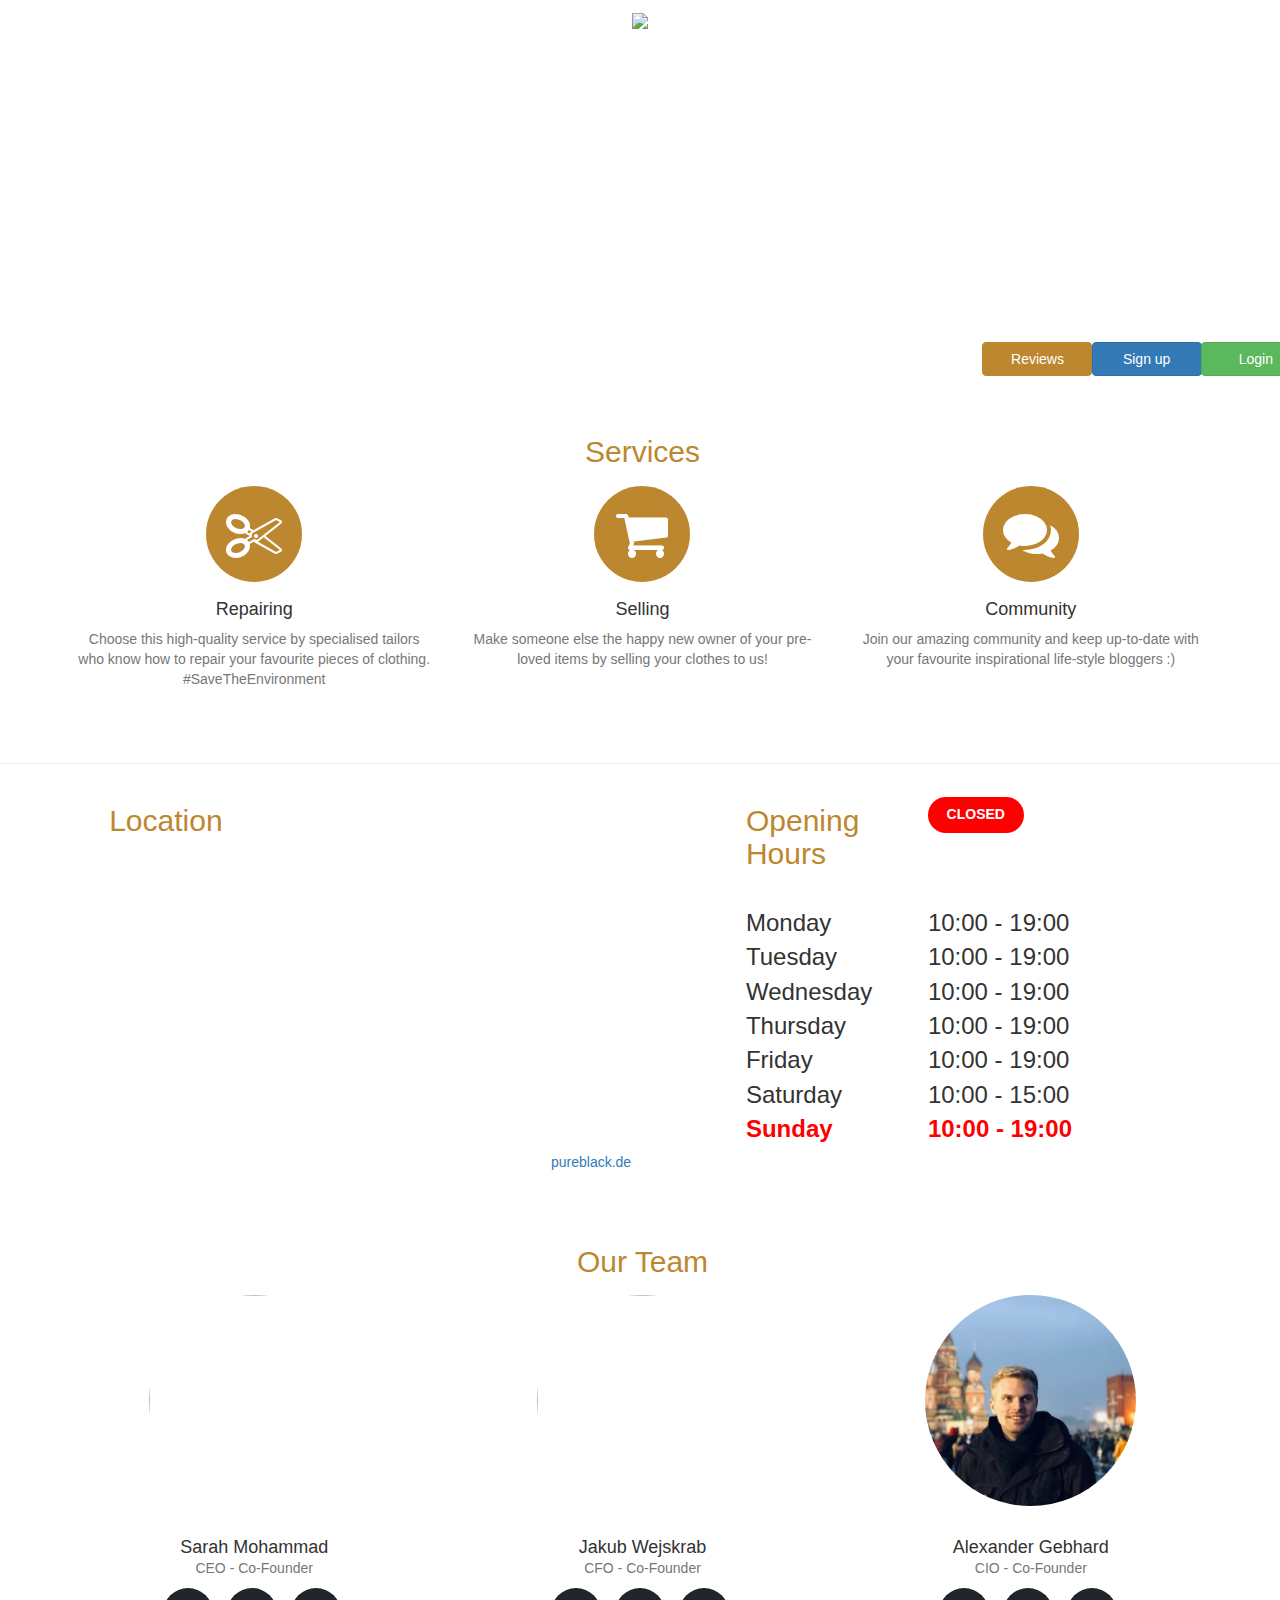
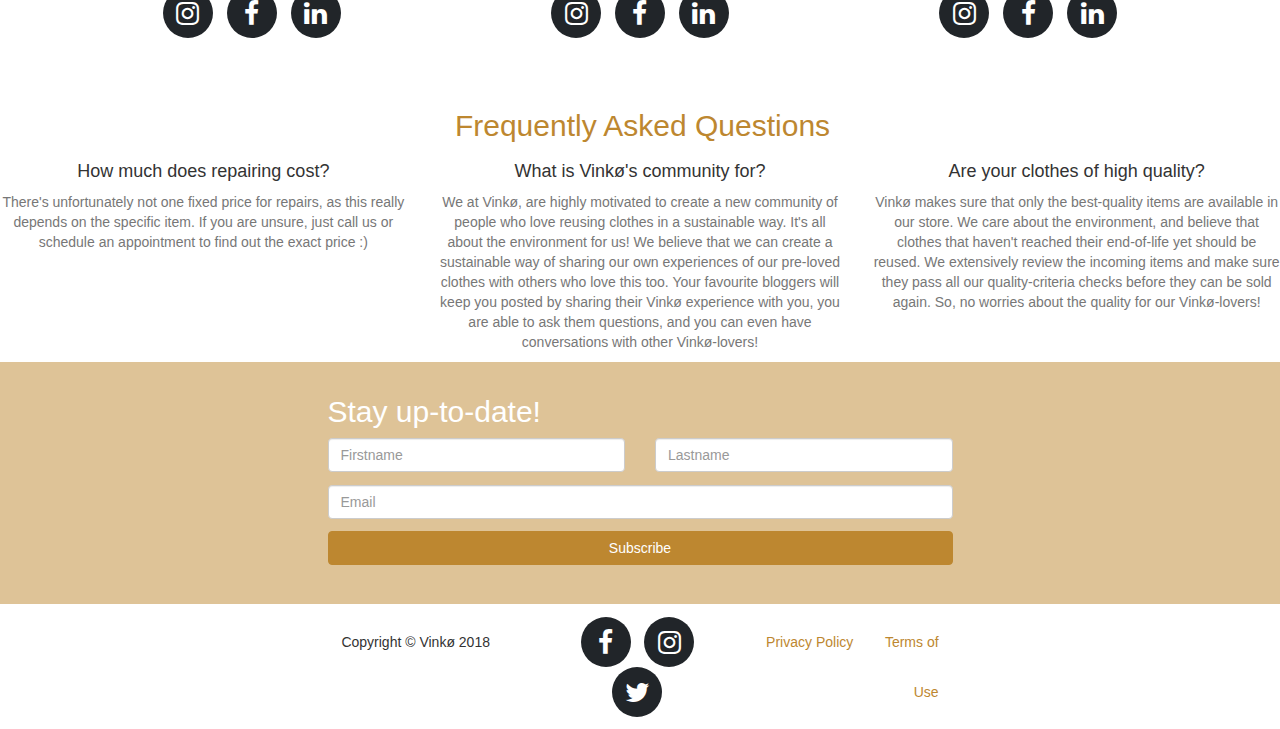
==== commit a97cf4df: "FAQ, edited landing page" ====
--- a/Index.html
+++ b/Index.html
@@ -20,6 +20,7 @@
     <meta name="theme-color" content="#ffffff">
 </head>
 <body>
+
     <div class="row" style="margin-bottom: 1%;">
         <div class="col-lg-12" align="center"><a href="Index.html"><img src="img/VinKo.png" class="img-fluid" style="width:15%; height:auto; margin-top:1%"/></a></div>
     </div>
@@ -59,7 +60,7 @@
               <i class="fa fa-cut fa-stack-1x fa-inverse"></i>
             </span>
                 <h4 class="service-heading">Repairing</h4>
-                <p class="text-muted">Lorem ipsum dolor sit amet, consectetur adipisicing elit. Minima maxime quam architecto quo inventore harum ex magni, dicta impedit.</p>
+                <p class="text-muted">Choose this high-quality service by specialised tailors who know how to repair your favourite pieces of clothing. #SaveTheEnvironment</p>
             </div>
             <div class="col-md-4">
             <span class="fa-stack fa-4x">
@@ -67,7 +68,7 @@
               <i class="fa fa-shopping-cart fa-stack-1x fa-inverse"></i>
             </span>
                 <h4 class="service-heading">Selling</h4>
-                <p class="text-muted">Lorem ipsum dolor sit amet, consectetur adipisicing elit. Minima maxime quam architecto quo inventore harum ex magni, dicta impedit.</p>
+                <p class="text-muted">Make someone else the happy new owner of your pre-loved items by selling your clothes to us!</p>
             </div>
             <div class="col-md-4">
             <span class="fa-stack fa-4x">
@@ -75,7 +76,7 @@
               <i class="fa fa-comments fa-stack-1x fa-inverse"></i>
             </span>
                 <h4 class="service-heading">Community</h4>
-                <p class="text-muted">Lorem ipsum dolor sit amet, consectetur adipisicing elit. Minima maxime quam architecto quo inventore harum ex magni, dicta impedit.</p>
+                <p class="text-muted">Join our amazing community and keep up-to-date with your favourite inspirational life-style bloggers :)</p>
             </div>
         </div>
     </div>
@@ -84,7 +85,7 @@
 
     <div class="row">
         <div class="col-lg-1"></div>
-        <div class="col-lg-5" align="center">
+        <div class="col-lg-5" align="left">
             <h2 class="headerSubpages" style="padding-right: 56%;">Location</h2>
             <!-- Google Maps Integration -->
             <div class="mapouter">
@@ -121,7 +122,6 @@
         <div class="col-lg-1"></div>
     </div>
 
-
     <div class="container">
         <div class="row">
             <div class="col-lg-12 text-center">
@@ -133,7 +133,7 @@
                 <div class="team-member">
                     <img class="mx-auto rounded-circle" src="./img/sarah.PNG" alt="" style="border-radius: 50%;">
                     <h4>Sarah Mohammad</h4>
-                    <p class="text-muted">Position 1</p>
+                    <p class="text-muted">CEO - Co-Founder</p>
                     <ul class="list-inline social-buttons">
                         <li class="list-inline-item">
                             <a href="https://www.instagram.com/saarofficial/?hl=en">
@@ -157,7 +157,7 @@
                 <div class="team-member">
                     <img class="mx-auto rounded-circle" src="./img/jakub.JPG" alt="" style="border-radius: 50%;">
                     <h4>Jakub Wejskrab</h4>
-                    <p class="text-muted">Position 2</p>
+                    <p class="text-muted">CFO - Co-Founder</p>
                     <ul class="list-inline social-buttons">
                         <li class="list-inline-item">
                             <a href="https://www.instagram.com/wejski/?hl=en">
@@ -181,7 +181,7 @@
                 <div class="team-member">
                     <img class="mx-auto rounded-circle" src="./img/alex.JPG" alt="" style="border-radius: 50%;">
                     <h4>Alexander Gebhard</h4>
-                    <p class="text-muted">Position 3</p>
+                    <p class="text-muted">CIO - Co-Founder</p>
                     <ul class="list-inline social-buttons">
                         <li class="list-inline-item">
                             <a href="https://www.instagram.com/alex.gebhard/?hl=en">
@@ -206,7 +206,6 @@
             <div class="col-lg-12"></div>
         </div>
     </div>
-
 
     <!--
         The social Media Icons are simple Links with the a-tag and two attributes:
@@ -215,11 +214,44 @@
         The content is a font-awesome icon. As well as the glyphicon icon, the font awesome icon has to be in a span element with the class "fa fa-[nameOfTheIcon]"
         The font-size is just for styling
     -->
+
+    <div class="container">
+        <div class="row">
+            <div class="col-lg-12 text-center">
+                    <h2 class="headerSubpages">Frequently Asked Questions</h2>
+                </div>
+            </div> 
+        </div> 
+        <div class="row text-center">
+            <div class="col-md-4">
+                <h4 class="service-heading">How much does repairing cost?</h4>
+                <p class="text-muted">There's unfortunately not one fixed price for repairs, as this really depends on the specific item. 
+                    If you are unsure, just call us or schedule an appointment to find out the exact price :)
+                </p>
+            </div>
+            <div class="col-md-4">
+                <h4 class="service-heading">What is Vinkø's community for?</h4>
+                <p class="text-muted">We at Vinkø, are highly motivated to create a new community of people who love reusing clothes in a sustainable way. 
+                    It's all about the environment for us! We believe that we can create a sustainable way of sharing our own experiences of our 
+                    pre-loved clothes with others who love this too. Your favourite bloggers will keep you posted by sharing their Vinkø experience with you,
+                    you are able to ask them questions, and you can even have conversations with other Vinkø-lovers!
+                </p>
+            </div>
+            <div class="col-md-4">
+                <h4 class="service-heading">Are your clothes of high quality?</h4>
+                <p class="text-muted">Vinkø makes sure that only the best-quality items are available in our store. We care about the environment, and believe
+                    that clothes that haven't reached their end-of-life yet should be reused. We extensively review the incoming items and make sure they pass
+                    all our quality-criteria checks before they can be sold again. So, no worries about the quality for our Vinkø-lovers!  
+                </p>
+            </div>
+        </div>
+    </div>
+
     <div style="padding-top: 1%; padding-bottom: 3%; background-color: rgb(189, 135, 48, 0.5);">
         <div class="row">
             <div class="col-lg-3"></div>
             <div class="col-lg-3">
-                <h2 style="color:white">Get informed</h2>
+                <h2 style="color:white">Stay up-to-date!</h2>
             </div>
             <div class="col-lg-3" align="right" id="nwlSuccessMessage"></div>
             <div class="col-lg-3"></div>
@@ -398,5 +430,6 @@
     <script type="application/javascript">
         showOpeningHours();
     </script>
+
 </body>
 </html>--- a/css/AlternativeStyle.css
+++ b/css/AlternativeStyle.css
@@ -32,7 +32,6 @@
 ul.social-buttons li a:active, ul.social-buttons li a:focus, ul.social-buttons li a:hover {
     background-color: rgb(189, 135, 48);
 }
-
 
 .incorrect-validation{
     color: red;
@@ -122,8 +121,6 @@
     color: orange;
 }
 
-
-
 header.masthead {
     height: -webkit-fill-available;
     width: -webkit-fill-available;
